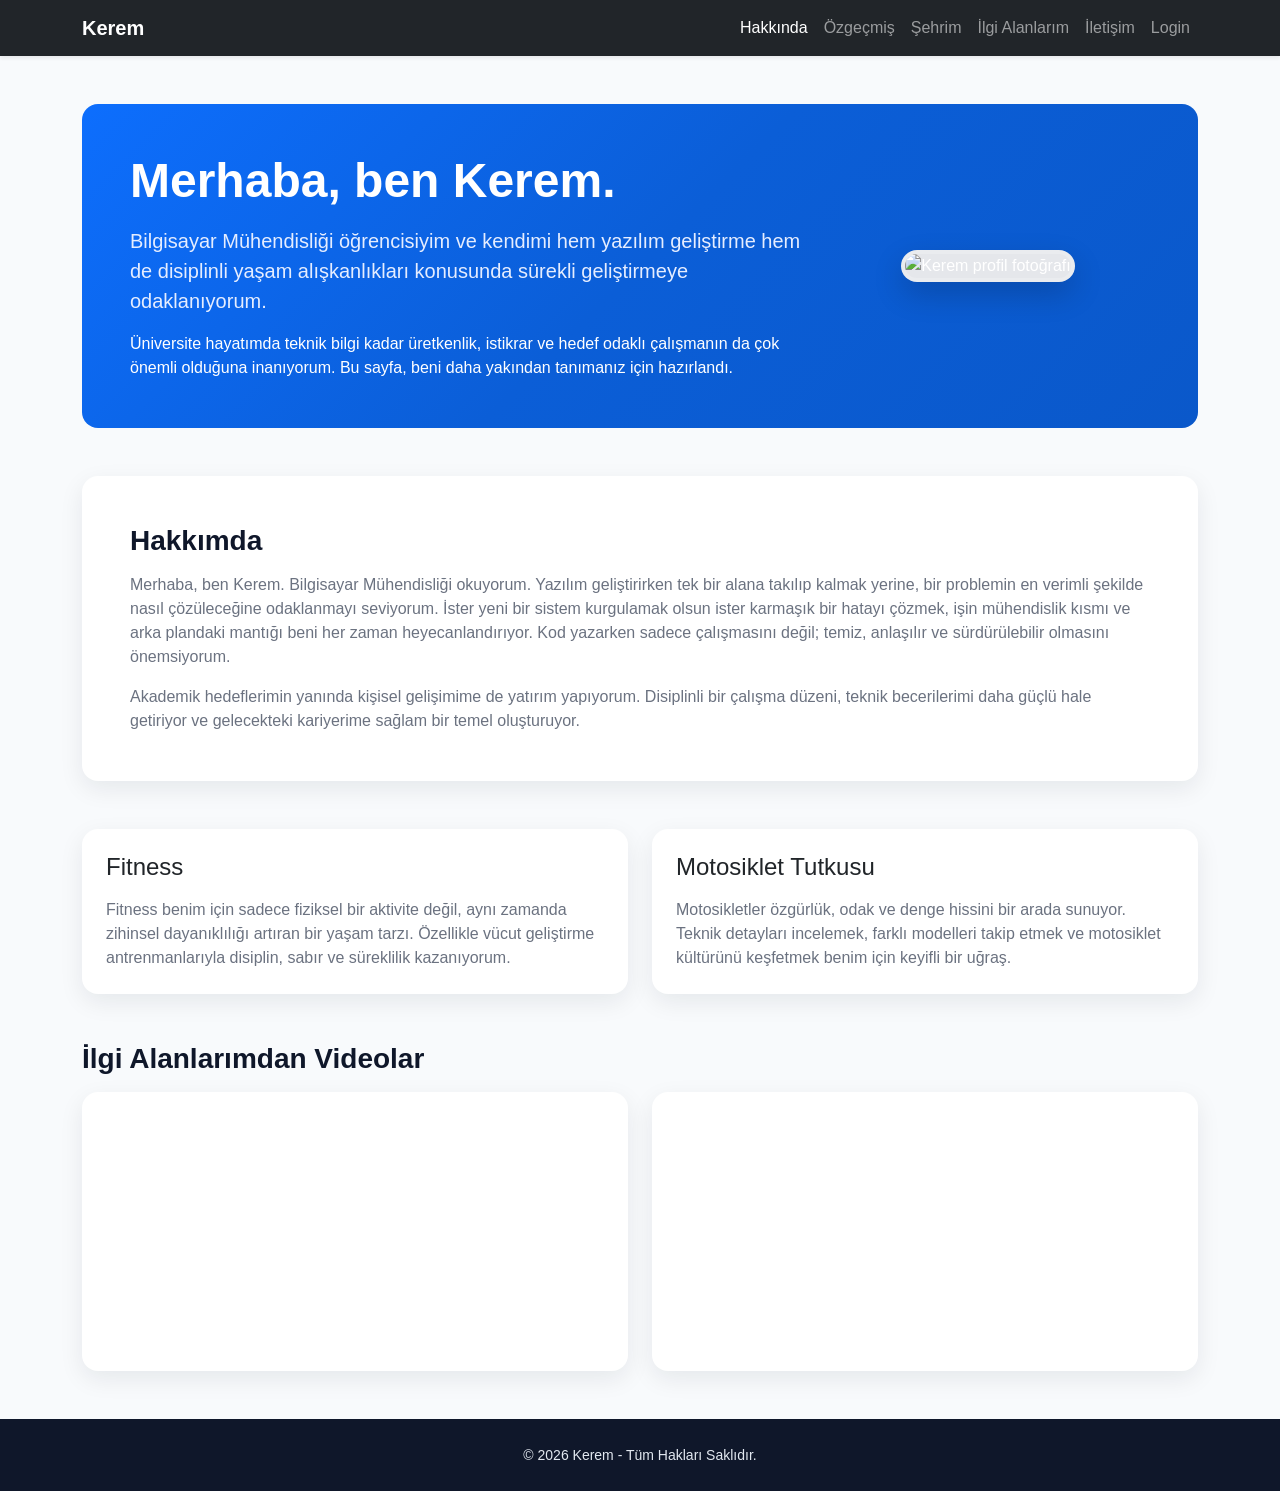
==== index.html @ 2ee4a0ea "İlk commit: Klasör iskeleti ve Hakkında sayfası eklendi" ====
<!DOCTYPE html>
<html lang="tr">
<head>
  <meta charset="UTF-8" />
  <meta name="viewport" content="width=device-width, initial-scale=1.0" />
  <title>Kerem | Hakkında</title>

  <!-- Bootstrap 5 CDN -->
  <link
    href="https://cdn.jsdelivr.net/npm/bootstrap@5.3.3/dist/css/bootstrap.min.css"
    rel="stylesheet"
    integrity="sha384-QWTKZyjpPEjISv5WaRU9OFeRpok6YctnYmDr5pNlyT2bRjXh0JMhjY6hW+ALEwIH"
    crossorigin="anonymous"
  />

  <style>
    :root {
      --primary-color: #0d6efd;
      --dark-color: #0f172a;
      --text-muted-custom: #6b7280;
    }

    body {
      font-family: "Segoe UI", Tahoma, Geneva, Verdana, sans-serif;
      background: #f8fafc;
      color: #1f2937;
    }

    .hero-section {
      background: linear-gradient(135deg, #0d6efd 0%, #0b5ed7 50%, #0a58ca 100%);
      color: #fff;
      border-radius: 1rem;
    }

    .profile-img {
      width: 100%;
      max-width: 320px;
      aspect-ratio: 1 / 1;
      object-fit: cover;
      border-radius: 1rem;
      border: 4px solid rgba(255, 255, 255, 0.2);
      box-shadow: 0 12px 30px rgba(0, 0, 0, 0.18);
      background: #e5e7eb;
    }

    .info-card {
      border: 0;
      border-radius: 1rem;
      box-shadow: 0 8px 24px rgba(15, 23, 42, 0.08);
    }

    .section-title {
      font-weight: 700;
      color: var(--dark-color);
    }

    .lead-text {
      color: #e5edff;
    }

    .custom-muted {
      color: var(--text-muted-custom);
    }

    .video-wrapper iframe {
      width: 100%;
      min-height: 240px;
      border: 0;
      border-radius: 0.75rem;
    }

    footer {
      background: #0f172a;
      color: #e2e8f0;
    }
  </style>
</head>
<body>
  <!-- HEADER -->
  <header>
    <!-- NAVBAR -->
    <nav class="navbar navbar-expand-lg navbar-dark bg-dark shadow-sm">
      <div class="container">
        <a class="navbar-brand fw-bold" href="#">Kerem</a>
        <button
          class="navbar-toggler"
          type="button"
          data-bs-toggle="collapse"
          data-bs-target="#mainNavbar"
          aria-controls="mainNavbar"
          aria-expanded="false"
          aria-label="Menüyü Aç/Kapat"
        >
          <span class="navbar-toggler-icon"></span>
        </button>

        <div class="collapse navbar-collapse" id="mainNavbar">
          <ul class="navbar-nav flex-column flex-lg-row ms-auto mb-2 mb-lg-0">
            <li class="nav-item"><a class="nav-link active" aria-current="page" href="#">Hakkında</a></li>
            <li class="nav-item"><a class="nav-link" href="#">Özgeçmiş</a></li>
            <li class="nav-item"><a class="nav-link" href="#">Şehrim</a></li>
            <li class="nav-item"><a class="nav-link" href="#">İlgi Alanlarım</a></li>
            <li class="nav-item"><a class="nav-link" href="#">İletişim</a></li>
            <li class="nav-item"><a class="nav-link" href="#">Login</a></li>
          </ul>
        </div>
      </div>
    </nav>
  </header>

  <!-- MAIN -->
  <main class="container my-4 my-md-5">
    <!-- HAKKINDA HERO -->
    <section class="hero-section p-4 p-md-5 mb-4 mb-md-5">
      <div class="row align-items-center g-4">
        <div class="col-lg-8">
          <h1 class="display-5 fw-bold mb-3">Merhaba, ben Kerem.</h1>
          <p class="lead lead-text mb-3">
            Bilgisayar Mühendisliği öğrencisiyim ve kendimi hem yazılım geliştirme hem de disiplinli yaşam
            alışkanlıkları konusunda sürekli geliştirmeye odaklanıyorum.
          </p>
          <p class="mb-0">
            Üniversite hayatımda teknik bilgi kadar üretkenlik, istikrar ve hedef odaklı çalışmanın da çok
            önemli olduğuna inanıyorum. Bu sayfa, beni daha yakından tanımanız için hazırlandı.
          </p>
        </div>
        <div class="col-lg-4 text-center">
          <img src="assets/profil.jpg" alt="Kerem profil fotoğrafı" class="profile-img img-fluid" />
        </div>
      </div>
    </section>

    <!-- PROFESYONEL TANITIM -->
    <section class="mb-4 mb-md-5">
      <div class="card info-card">
        <div class="card-body p-4 p-md-5">
          <h2 class="section-title h3 mb-3">Hakkımda</h2>
          <p class="custom-muted mb-3">
            Merhaba, ben Kerem. Bilgisayar Mühendisliği okuyorum. Yazılım geliştirirken tek bir alana takılıp kalmak yerine, bir problemin en verimli şekilde nasıl çözüleceğine odaklanmayı seviyorum. İster yeni bir sistem kurgulamak olsun ister karmaşık bir hatayı çözmek, işin mühendislik kısmı ve arka plandaki mantığı beni her zaman heyecanlandırıyor. Kod yazarken sadece çalışmasını değil; temiz, anlaşılır ve sürdürülebilir olmasını önemsiyorum.
          </p>
          <p class="custom-muted mb-0">
            Akademik hedeflerimin yanında kişisel gelişimime de yatırım yapıyorum. Disiplinli bir çalışma düzeni,
            teknik becerilerimi daha güçlü hale getiriyor ve gelecekteki kariyerime sağlam bir temel oluşturuyor.
          </p>
        </div>
      </div>
    </section>

    <!-- HOBILER -->
    <section class="mb-4 mb-md-5">
      <div class="row g-4">
        <div class="col-md-6">
          <div class="card info-card h-100">
            <div class="card-body p-4">
              <h3 class="h4 mb-3">Fitness</h3>
              <p class="custom-muted mb-0">
                Fitness benim için sadece fiziksel bir aktivite değil, aynı zamanda zihinsel dayanıklılığı artıran
                bir yaşam tarzı. Özellikle vücut geliştirme antrenmanlarıyla disiplin, sabır ve
                süreklilik kazanıyorum.
              </p>
            </div>
          </div>
        </div>

        <div class="col-md-6">
          <div class="card info-card h-100">
            <div class="card-body p-4">
              <h3 class="h4 mb-3">Motosiklet Tutkusu</h3>
              <p class="custom-muted mb-0">
                Motosikletler özgürlük, odak ve denge hissini bir arada sunuyor. Teknik detayları incelemek,
                farklı modelleri takip etmek ve motosiklet kültürünü keşfetmek benim için keyifli bir uğraş.
              </p>
            </div>
          </div>
        </div>
      </div>
    </section>

    <!-- YOUTUBE EMBED -->
    <section>
      <h2 class="section-title h3 mb-3">İlgi Alanlarımdan Videolar</h2>
      <div class="row g-4 video-wrapper">
        <div class="col-lg-6">
          <div class="card info-card">
            <div class="card-body p-3">
              <iframe
                src="https://www.youtube.com/embed/U0bhE67HuDY"
                title="Fitness ve hipertrofi antrenman videosu"
                allow="accelerometer; autoplay; clipboard-write; encrypted-media; gyroscope; picture-in-picture; web-share"
                allowfullscreen
              ></iframe>
            </div>
          </div>
        </div>

        <div class="col-lg-6">
          <div class="card info-card">
            <div class="card-body p-3">
              <iframe
                src="https://www.youtube.com/embed/7g1pmHSWHe0"
                title="Motosiklet inceleme ve sürüş videosu"
                allow="accelerometer; autoplay; clipboard-write; encrypted-media; gyroscope; picture-in-picture; web-share"
                allowfullscreen
              ></iframe>
            </div>
          </div>
        </div>
      </div>
    </section>
  </main>

  <!-- FOOTER -->
  <footer class="py-4 mt-5">
    <div class="container text-center">
      <small>&copy; 2026 Kerem - Tüm Hakları Saklıdır.</small>
    </div>
  </footer>

  <script
    src="https://cdn.jsdelivr.net/npm/bootstrap@5.3.3/dist/js/bootstrap.bundle.min.js"
    integrity="sha384-YvpcrYf0tY3lHB60NNkmXc5s9fDVZLESaAA55NDzOxhy9GkcIdslK1eN7N6jIeHz"
    crossorigin="anonymous"
  ></script>
</body>
</html>
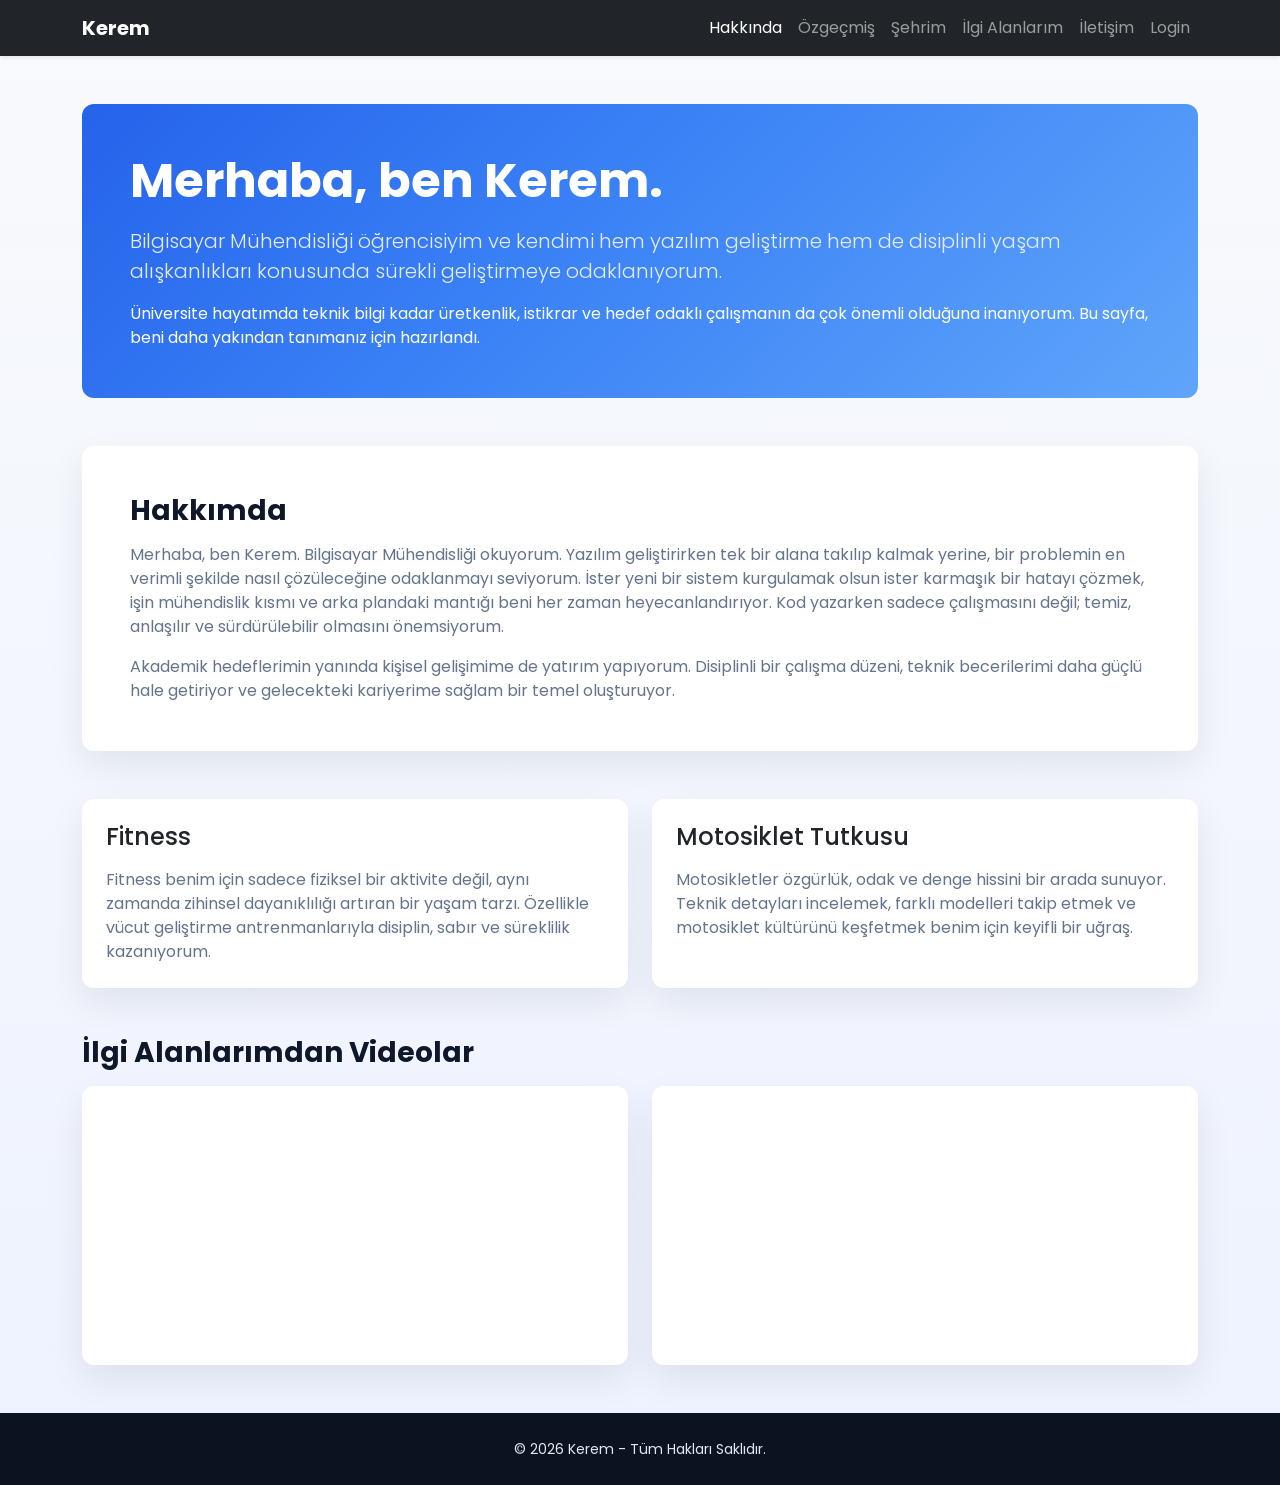
==== commit 457dc3cd: "son güncelleme" ====
--- a/index.html
+++ b/index.html
@@ -5,83 +5,19 @@
   <meta name="viewport" content="width=device-width, initial-scale=1.0" />
   <title>Kerem | Hakkında</title>
 
-  <!-- Bootstrap 5 CDN -->
   <link
     href="https://cdn.jsdelivr.net/npm/bootstrap@5.3.3/dist/css/bootstrap.min.css"
     rel="stylesheet"
     integrity="sha384-QWTKZyjpPEjISv5WaRU9OFeRpok6YctnYmDr5pNlyT2bRjXh0JMhjY6hW+ALEwIH"
     crossorigin="anonymous"
   />
-
-  <style>
-    :root {
-      --primary-color: #0d6efd;
-      --dark-color: #0f172a;
-      --text-muted-custom: #6b7280;
-    }
-
-    body {
-      font-family: "Segoe UI", Tahoma, Geneva, Verdana, sans-serif;
-      background: #f8fafc;
-      color: #1f2937;
-    }
-
-    .hero-section {
-      background: linear-gradient(135deg, #0d6efd 0%, #0b5ed7 50%, #0a58ca 100%);
-      color: #fff;
-      border-radius: 1rem;
-    }
-
-    .profile-img {
-      width: 100%;
-      max-width: 320px;
-      aspect-ratio: 1 / 1;
-      object-fit: cover;
-      border-radius: 1rem;
-      border: 4px solid rgba(255, 255, 255, 0.2);
-      box-shadow: 0 12px 30px rgba(0, 0, 0, 0.18);
-      background: #e5e7eb;
-    }
-
-    .info-card {
-      border: 0;
-      border-radius: 1rem;
-      box-shadow: 0 8px 24px rgba(15, 23, 42, 0.08);
-    }
-
-    .section-title {
-      font-weight: 700;
-      color: var(--dark-color);
-    }
-
-    .lead-text {
-      color: #e5edff;
-    }
-
-    .custom-muted {
-      color: var(--text-muted-custom);
-    }
-
-    .video-wrapper iframe {
-      width: 100%;
-      min-height: 240px;
-      border: 0;
-      border-radius: 0.75rem;
-    }
-
-    footer {
-      background: #0f172a;
-      color: #e2e8f0;
-    }
-  </style>
+  <link rel="stylesheet" href="css/style.css" />
 </head>
 <body>
-  <!-- HEADER -->
   <header>
-    <!-- NAVBAR -->
     <nav class="navbar navbar-expand-lg navbar-dark bg-dark shadow-sm">
       <div class="container">
-        <a class="navbar-brand fw-bold" href="#">Kerem</a>
+        <a class="navbar-brand fw-bold" href="index.html">Kerem</a>
         <button
           class="navbar-toggler"
           type="button"
@@ -96,24 +32,22 @@
 
         <div class="collapse navbar-collapse" id="mainNavbar">
           <ul class="navbar-nav flex-column flex-lg-row ms-auto mb-2 mb-lg-0">
-            <li class="nav-item"><a class="nav-link active" aria-current="page" href="#">Hakkında</a></li>
-            <li class="nav-item"><a class="nav-link" href="#">Özgeçmiş</a></li>
-            <li class="nav-item"><a class="nav-link" href="#">Şehrim</a></li>
-            <li class="nav-item"><a class="nav-link" href="#">İlgi Alanlarım</a></li>
-            <li class="nav-item"><a class="nav-link" href="#">İletişim</a></li>
-            <li class="nav-item"><a class="nav-link" href="#">Login</a></li>
+            <li class="nav-item"><a class="nav-link active" aria-current="page" href="index.html">Hakkında</a></li>
+            <li class="nav-item"><a class="nav-link" href="ozgecmis.html">Özgeçmiş</a></li>
+            <li class="nav-item"><a class="nav-link" href="sehrim.html">Şehrim</a></li>
+            <li class="nav-item"><a class="nav-link" href="ilgi-alanlarim.html">İlgi Alanlarım</a></li>
+            <li class="nav-item"><a class="nav-link" href="iletisim.html">İletişim</a></li>
+            <li class="nav-item"><a class="nav-link" href="login.html">Login</a></li>
           </ul>
         </div>
       </div>
     </nav>
   </header>
 
-  <!-- MAIN -->
   <main class="container my-4 my-md-5">
-    <!-- HAKKINDA HERO -->
     <section class="hero-section p-4 p-md-5 mb-4 mb-md-5">
       <div class="row align-items-center g-4">
-        <div class="col-lg-8">
+        <div class="col-12 text-center text-md-start">
           <h1 class="display-5 fw-bold mb-3">Merhaba, ben Kerem.</h1>
           <p class="lead lead-text mb-3">
             Bilgisayar Mühendisliği öğrencisiyim ve kendimi hem yazılım geliştirme hem de disiplinli yaşam
@@ -124,13 +58,9 @@
             önemli olduğuna inanıyorum. Bu sayfa, beni daha yakından tanımanız için hazırlandı.
           </p>
         </div>
-        <div class="col-lg-4 text-center">
-          <img src="assets/profil.jpg" alt="Kerem profil fotoğrafı" class="profile-img img-fluid" />
-        </div>
       </div>
     </section>
 
-    <!-- PROFESYONEL TANITIM -->
     <section class="mb-4 mb-md-5">
       <div class="card info-card">
         <div class="card-body p-4 p-md-5">
@@ -146,7 +76,6 @@
       </div>
     </section>
 
-    <!-- HOBILER -->
     <section class="mb-4 mb-md-5">
       <div class="row g-4">
         <div class="col-md-6">
@@ -176,7 +105,6 @@
       </div>
     </section>
 
-    <!-- YOUTUBE EMBED -->
     <section>
       <h2 class="section-title h3 mb-3">İlgi Alanlarımdan Videolar</h2>
       <div class="row g-4 video-wrapper">
@@ -197,8 +125,8 @@
           <div class="card info-card">
             <div class="card-body p-3">
               <iframe
-                src="https://www.youtube.com/embed/7g1pmHSWHe0"
-                title="Motosiklet inceleme ve sürüş videosu"
+                src="https://www.youtube.com/embed/9-El5uO7x00"
+                title="KTM Duke 250 (2024) İnceleme Videosu"
                 allow="accelerometer; autoplay; clipboard-write; encrypted-media; gyroscope; picture-in-picture; web-share"
                 allowfullscreen
               ></iframe>
@@ -209,7 +137,6 @@
     </section>
   </main>
 
-  <!-- FOOTER -->
   <footer class="py-4 mt-5">
     <div class="container text-center">
       <small>&copy; 2026 Kerem - Tüm Hakları Saklıdır.</small>
@@ -221,5 +148,6 @@
     integrity="sha384-YvpcrYf0tY3lHB60NNkmXc5s9fDVZLESaAA55NDzOxhy9GkcIdslK1eN7N6jIeHz"
     crossorigin="anonymous"
   ></script>
+  <script src="js/main.js"></script>
 </body>
 </html>
--- a/css/style.css
+++ b/css/style.css
@@ -0,0 +1,322 @@
+@import url("https://fonts.googleapis.com/css2?family=Poppins:wght@300;400;500;600;700&display=swap");
+
+:root {
+  --primary-color: #2563eb;
+  --dark-color: #0f172a;
+  --surface: #ffffff;
+  --surface-2: #f1f5f9;
+  --surface-3: #e2e8f0;
+  --text-muted-custom: #64748b;
+  --shadow-soft: 0 14px 35px rgba(15, 23, 42, 0.08);
+  --shadow-lift: 0 18px 40px rgba(15, 23, 42, 0.14);
+  --radius-md: 12px;
+}
+
+body {
+  font-family: "Poppins", system-ui, -apple-system, "Segoe UI", Roboto, Arial, sans-serif;
+  background: linear-gradient(180deg, #f8fafc 0%, #eef2ff 100%);
+  color: #1f2937;
+}
+
+.hero-section {
+  background: linear-gradient(135deg, #2563eb 0%, #3b82f6 45%, #60a5fa 100%);
+  color: #fff;
+  border-radius: var(--radius-md);
+}
+
+.section-title {
+  font-weight: 700;
+  color: var(--dark-color);
+}
+
+.lead-text {
+  color: #e5edff;
+}
+
+.custom-muted {
+  color: var(--text-muted-custom);
+}
+
+.card,
+.info-card,
+.glass-panel,
+.glass-card,
+.carousel-item img,
+.profile-img {
+  border-radius: var(--radius-md);
+}
+
+.card,
+.info-card,
+.glass-panel,
+.glass-card {
+  box-shadow: var(--shadow-soft);
+  border: 1px solid rgba(148, 163, 184, 0.18);
+}
+
+.card {
+  border: 0;
+}
+
+.info-card {
+  border: 0;
+  box-shadow: var(--shadow-soft);
+}
+
+.profile-img {
+  width: 100%;
+  max-width: 320px;
+  aspect-ratio: 1 / 1;
+  object-fit: cover;
+  border: 3px solid rgba(255, 255, 255, 0.7);
+  box-shadow: var(--shadow-soft);
+  background: var(--surface-3);
+}
+
+.video-wrapper iframe {
+  width: 100%;
+  min-height: 240px;
+  border: 0;
+  border-radius: 0.75rem;
+}
+
+.tag-badge {
+  font-size: 0.8rem;
+  border: 1px solid #dbeafe;
+  background: #eff6ff;
+  color: #1d4ed8;
+}
+
+.carousel-item img {
+  width: 100%;
+  height: clamp(260px, 45vw, 520px);
+  object-fit: cover;
+}
+
+.carousel-caption {
+  background: rgba(15, 23, 42, 0.55);
+  border-radius: 0.75rem;
+  padding: 0.75rem 1rem;
+}
+
+.meal-img {
+  width: 100%;
+  height: 220px;
+  object-fit: cover;
+}
+
+.btn,
+button,
+.motogp-gallery-item {
+  transition: transform 0.3s ease, box-shadow 0.3s ease;
+}
+
+.btn:hover {
+  transform: translateY(-5px) scale(1.02);
+  box-shadow: var(--shadow-lift);
+}
+
+.card img,
+.profile-img,
+.meal-img {
+  transition: transform 0.3s ease, box-shadow 0.3s ease;
+}
+
+.card img:hover,
+.profile-img:hover,
+.meal-img:hover {
+  transform: translateY(-5px) scale(1.02);
+  box-shadow: var(--shadow-lift);
+}
+
+.info-card-hover {
+  overflow: hidden;
+  transition: transform 0.2s ease, box-shadow 0.2s ease;
+}
+
+.info-card-hover:hover {
+  transform: translateY(-4px);
+  box-shadow: 0 12px 28px rgba(15, 23, 42, 0.13);
+}
+
+.error-text {
+  min-height: 1.1rem;
+  font-size: 0.875rem;
+}
+
+footer {
+  background: #0b1220;
+  color: #e2e8f0;
+}
+
+.motogp-page {
+  background: linear-gradient(180deg, #f8fafc 0%, #eef2ff 100%);
+  color: #1f2937;
+}
+
+.motogp-page::before {
+  opacity: 0;
+}
+
+.motogp-page::after {
+  opacity: 0;
+}
+
+.motogp-page .navbar.bg-dark {
+  background: rgba(255, 255, 255, 0.72) !important;
+  backdrop-filter: blur(14px);
+  -webkit-backdrop-filter: blur(14px);
+  border-bottom: 1px solid rgba(148, 163, 184, 0.2);
+}
+
+.motogp-page .navbar-dark .navbar-brand,
+.motogp-page .navbar-dark .navbar-nav .nav-link {
+  color: rgba(15, 23, 42, 0.92);
+}
+
+.motogp-page .navbar-dark .navbar-nav .nav-link:hover,
+.motogp-page .navbar-dark .navbar-nav .nav-link:focus {
+  color: rgba(37, 99, 235, 0.98);
+}
+
+.motogp-page .navbar-dark .navbar-nav .nav-link.active {
+  color: rgba(37, 99, 235, 0.98);
+}
+
+.motogp-page .section-title {
+  color: #0f172a;
+}
+
+.glass-panel {
+  background: rgba(255, 255, 255, 0.72);
+  border: 1px solid rgba(148, 163, 184, 0.22);
+  box-shadow: var(--shadow-soft);
+  backdrop-filter: blur(16px);
+  -webkit-backdrop-filter: blur(16px);
+}
+
+.glass-card {
+  background: rgba(248, 250, 252, 0.78);
+  border: 1px solid rgba(148, 163, 184, 0.22);
+  box-shadow: var(--shadow-soft);
+  backdrop-filter: blur(12px);
+  -webkit-backdrop-filter: blur(12px);
+}
+
+.motogp-kicker {
+  display: inline-flex;
+  align-items: center;
+  gap: 0.5rem;
+  font-weight: 700;
+  letter-spacing: 0.12em;
+  text-transform: uppercase;
+  color: rgba(15, 23, 42, 0.72);
+}
+
+.motogp-kicker::before {
+  content: "";
+  width: 28px;
+  height: 2px;
+  background: linear-gradient(90deg, #ef4444, rgba(239, 68, 68, 0));
+  border-radius: 999px;
+}
+
+.motogp-outline {
+  border-color: rgba(37, 99, 235, 0.4);
+  color: rgba(37, 99, 235, 0.95);
+}
+
+.motogp-outline:hover {
+  border-color: rgba(37, 99, 235, 0.7);
+  color: #ffffff;
+  background: rgba(37, 99, 235, 0.95);
+}
+
+.motogp-pill {
+  display: inline-flex;
+  align-items: center;
+  justify-content: center;
+  padding: 0.2rem 0.6rem;
+  border-radius: 999px;
+  font-weight: 700;
+  font-size: 0.8rem;
+  background: rgba(37, 99, 235, 0.1);
+  border: 1px solid rgba(37, 99, 235, 0.25);
+  color: rgba(15, 23, 42, 0.9);
+}
+
+.motogp-badge {
+  background: rgba(37, 99, 235, 0.08) !important;
+  border: 1px solid rgba(37, 99, 235, 0.16);
+  color: rgba(15, 23, 42, 0.86) !important;
+}
+
+.motogp-list {
+  padding-left: 1.1rem;
+  color: rgba(248, 250, 252, 0.88);
+}
+
+.motogp-list li {
+  margin-bottom: 0.4rem;
+}
+
+.motogp-gallery {
+  display: grid;
+  grid-template-columns: repeat(auto-fit, minmax(230px, 1fr));
+  gap: 1rem;
+}
+
+.motogp-gallery-item {
+  position: relative;
+  overflow: hidden;
+  padding: 0;
+  text-align: left;
+  cursor: pointer;
+  border-radius: 1.1rem;
+  border: 1px solid rgba(148, 163, 184, 0.22);
+  background: rgba(255, 255, 255, 0.72);
+  box-shadow: var(--shadow-soft);
+  transform: translateZ(0);
+}
+
+.motogp-gallery-item img {
+  width: 100%;
+  height: 260px;
+  object-fit: cover;
+  transition: transform 0.35s ease, filter 0.35s ease;
+  filter: saturate(1.03) contrast(1.05);
+}
+
+.motogp-gallery-item:hover img {
+  transform: translateY(-5px) scale(1.02);
+  filter: saturate(1.08) contrast(1.08);
+}
+
+.motogp-gallery-meta {
+  position: absolute;
+  left: 0;
+  right: 0;
+  bottom: 0;
+  padding: 0.75rem 0.85rem;
+  color: rgba(15, 23, 42, 0.9);
+  background: linear-gradient(180deg, rgba(248, 250, 252, 0), rgba(248, 250, 252, 0.92));
+}
+
+.motogp-gallery-meta h3 {
+  font-size: 0.95rem;
+  font-weight: 700;
+  margin: 0;
+}
+
+.motogp-gallery-meta p {
+  margin: 0.2rem 0 0;
+  font-size: 0.8rem;
+  opacity: 0.85;
+}
+
+.motogp-page footer {
+  background: rgba(11, 18, 32, 0.92);
+  border-top: 1px solid rgba(148, 163, 184, 0.18);
+  backdrop-filter: blur(10px);
+  -webkit-backdrop-filter: blur(10px);
+}
